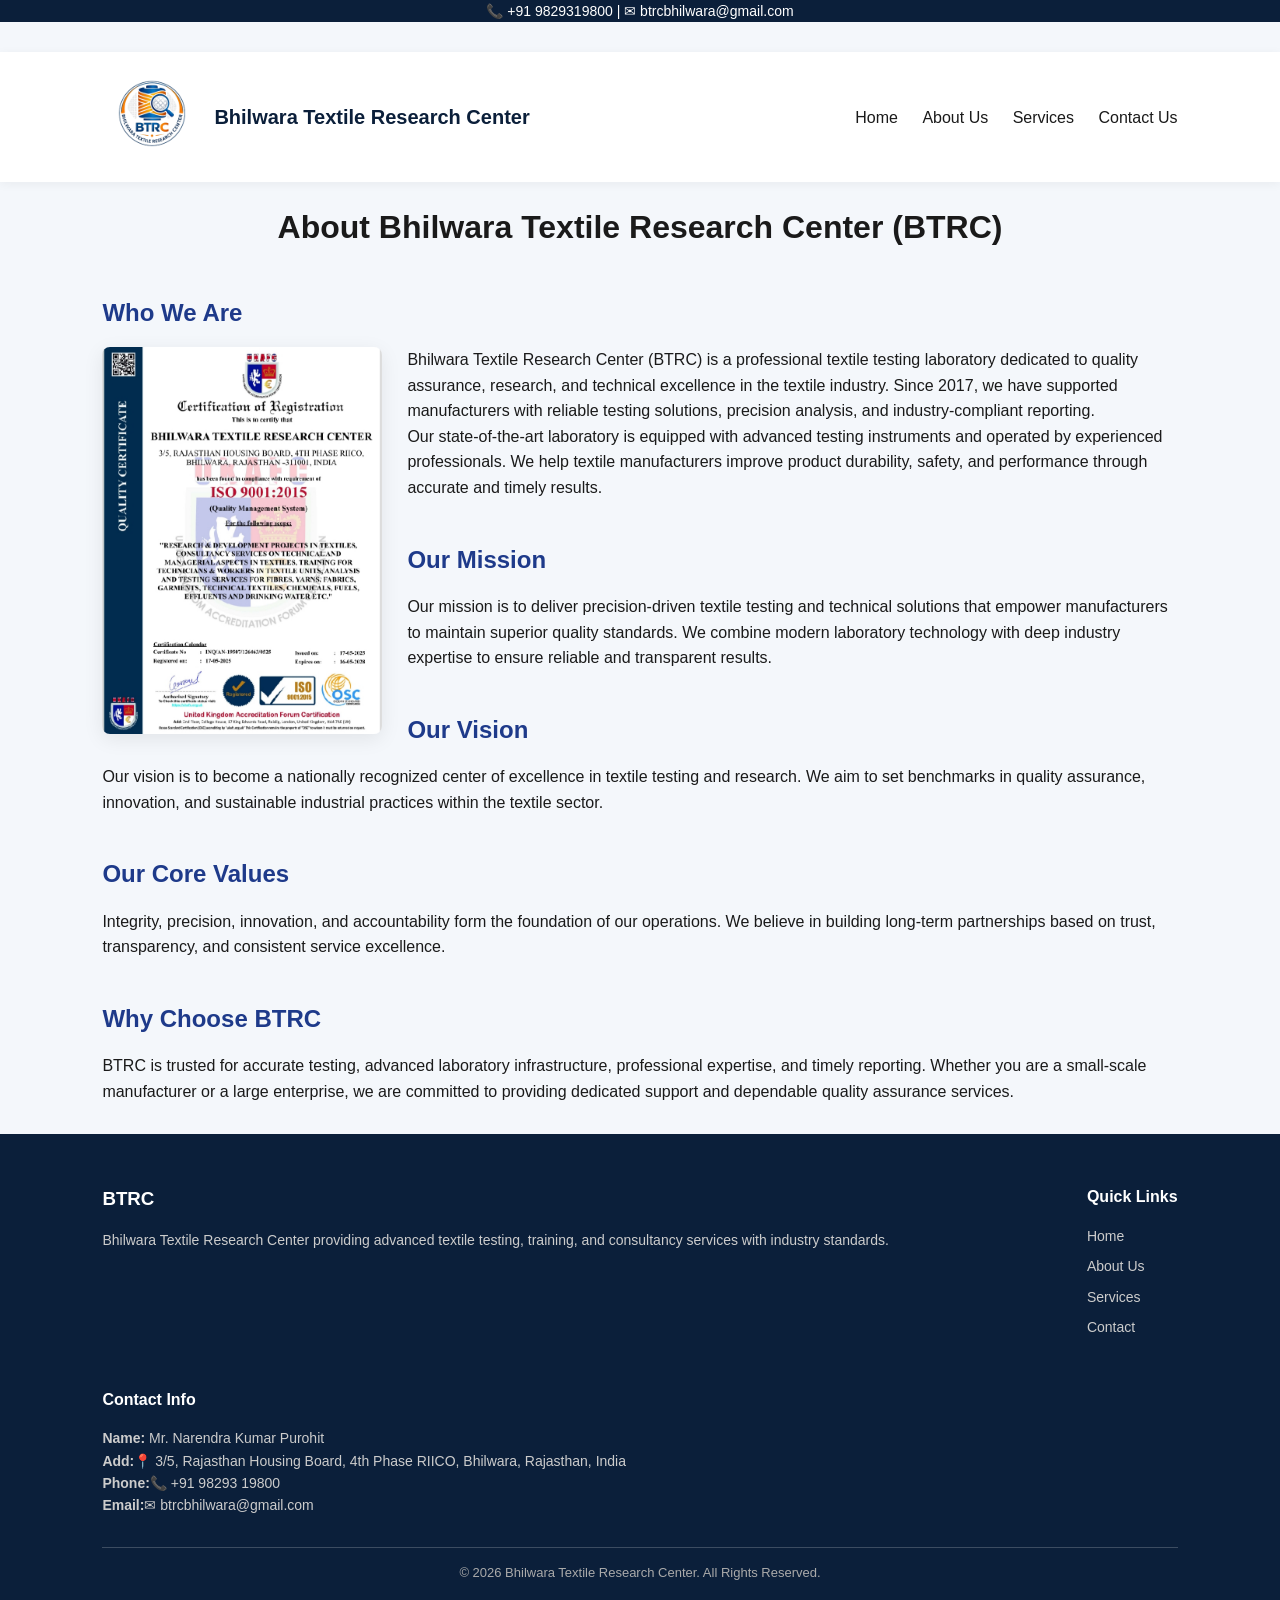
==== about.html @ 05391548 "Add files via upload" ====
<!DOCTYPE html>
<html lang="en">
<head>
    <meta charset="UTF-8">

    <title>About Bhilwara Textile Research Center (BTRC) | Textile Testing Lab in Rajasthan</title>

    <!-- SEO Meta Tags -->
    <meta name="description" content="Learn about Bhilwara Textile Research Center (BTRC), a professional textile testing laboratory in Bhilwara, Rajasthan providing research, quality assurance, consultancy, and training services.">
    <meta name="keywords" content="About BTRC Bhilwara, Textile Research Center Rajasthan, Textile Testing Laboratory, Textile Consultancy Bhilwara">
    <meta name="viewport" content="width=device-width, initial-scale=1.0">

    <link rel="stylesheet" href="style.css">

    
</head>

<body>

<!-- Top Contact Bar -->
<div>
    <p>📞 +91 9829319800 | ✉ btrcbhilwara@gmail.com</p>
</div>

<!-- Navigation -->
<div class="navbar">
    <div class="logo">
        <img src="btrc.png" alt="Bhilwara Textile Research Center Logo" width="60">
        <span><strong>Bhilwara Textile Research Center</strong></span>
    </div>
    <div class="menu">
        <a href="index.html">Home</a>
        <a href="about.html">About Us</a>
        <a href="services.html">Services</a>
        <a href="contact.html">Contact Us</a>
    </div>
</div>
<div class="reveal">
<!-- Main Heading -->
<h1>About Bhilwara Textile Research Center (BTRC)</h1>
</div>

<!-- About Section -->
<div class="about-container">
    <div class="reveal-left">
    <h2>Who We Are</h2>
    </div>
    <div class="about-text">
    <a href="iso.pdf" target="_blank">
        <img src="iso.jpeg" alt="ISO CERTIFICATION" class="about-img">
    </a>
    <p>
        Bhilwara Textile Research Center (BTRC) is a professional textile testing laboratory dedicated to quality assurance, research, and technical excellence in the textile industry. Since 2017, we have supported manufacturers with reliable testing solutions, precision analysis, and industry-compliant reporting.
    </p>

    <p>
        Our state-of-the-art laboratory is equipped with advanced testing instruments and operated by experienced professionals. We help textile manufacturers improve product durability, safety, and performance through accurate and timely results.
    </p>
    </div>
</div>
<!-- Mission -->
<div>
    <div class="reveal-right">
    <h2>Our Mission</h2>
    </div>
    <p>
        Our mission is to deliver precision-driven textile testing and technical solutions that empower manufacturers to maintain superior quality standards. We combine modern laboratory technology with deep industry expertise to ensure reliable and transparent results.
    </p>
</div>

<!-- Vision -->
<div>
    <div class="reveal-left">
    <h2>Our Vision</h2>
    </div>
    <p>
        Our vision is to become a nationally recognized center of excellence in textile testing and research. We aim to set benchmarks in quality assurance, innovation, and sustainable industrial practices within the textile sector.
    </p>
</div>

<!-- Values -->
<div>
    <div class="reveal-right">
    <h2>Our Core Values</h2>
    </div>
    <p>
        Integrity, precision, innovation, and accountability form the foundation of our operations. We believe in building long-term partnerships based on trust, transparency, and consistent service excellence.
    </p>
</div>

<!-- Why Choose Us -->
<div>
    <div class="reveal-left">
    <h2>Why Choose BTRC</h2>
    </div>
    <p>
        BTRC is trusted for accurate testing, advanced laboratory infrastructure, professional expertise, and timely reporting. Whether you are a small-scale manufacturer or a large enterprise, we are committed to providing dedicated support and dependable quality assurance services.
    </p>
</div>

<footer class="footer">
    <div class="footer-container">

        <div class="footer-about">
            <h3>BTRC</h3>
            <p>
                Bhilwara Textile Research Center providing advanced textile testing,
                training, and consultancy services with industry standards.
            </p>
        </div>

        <div class="footer-links">
            <h4>Quick Links</h4>
            <a href="index.html">Home</a>
            <a href="about.html">About Us</a>
            <a href="services.html">Services</a>
            <a href="contact.html">Contact</a>
        </div>

        <div class="footer-contact">
            <h4>Contact Info</h4>
            <p><strong>Name:</strong> Mr. Narendra Kumar Purohit</p>
            <p><strong>Add:</strong>📍 3/5, Rajasthan Housing Board, 4th Phase RIICO, Bhilwara, Rajasthan, India</p>
            <p><strong>Phone:</strong>📞 +91 98293 19800</p>
            <p><strong>Email:</strong>✉ btrcbhilwara@gmail.com</p>
        </div>

    </div>

    <div class="footer-bottom">
        © 2026 Bhilwara Textile Research Center. All Rights Reserved.
    </div>
</footer>
<script src="script.js"></script>
</body>
</html>
---- style.css ----
/* Reset */
* {
    margin: 0;
    padding: 0;
    box-sizing: border-box;
}

/* Body */
body {
    font-family: 'Segoe UI', sans-serif;
    background-color: #F4F7FB;
    color: #1A1A1A;
    line-height: 1.6;
}

/* Top Bar */
body > div:first-child {
    background: #0B1F3A;
    color: white;
    text-align: center;
    padding: 8px;
    font-size: 14px;
}

.navbar {
    background: white;
    display: flex;
    justify-content: space-between;
    align-items: center;
    padding: 15px 8%;
    box-shadow: 0 2px 10px rgba(0,0,0,0.05);
    position: sticky;
    top: 0;
    z-index: 1000;
    margin: 0;
}
.logo img{
    width: 100px;
}
.logo span{
    font-size: 20px;
    font-weight: 700;
    color: #0B1F3A;
}

.menu a {
    margin-left: 20px;
    text-decoration: none;
    color: #1A1A1A;
    font-weight: 500;
    transition: 0.3s;
}

.menu a:hover {
    color: #1E3A8A;
}

/* Headings */
section h1 {
    text-align: center;
    padding: 40px 0 10px;
    font-size: 32px;
    color: #0B1F3A;
}

h2 {
    margin-top: 40px;
    margin-bottom: 15px;
    color: #1E3A8A;
}

/* Sections */
section,
body>div:not(.navbar){
    padding: 0 8%;
    margin-bottom: 30px;
}
/* Image */
.service-image img {
    width: 100%;
    max-height: 300px;
    object-fit: cover;
    border-radius: 8px;
    margin-bottom: 20px;
}

/* Form */
form {
    background: white;
    padding: 25px;
    border-radius: 10px;
    box-shadow: 0 5px 20px rgba(0,0,0,0.05);
}

input, textarea {
    width: 100%;
    padding: 10px;
    margin-top: 5px;
    margin-bottom: 15px;
    border-radius: 5px;
    border: 1px solid #ccc;
}

button {
    background: #1E3A8A;
    color: white;
    padding: 10px 20px;
    border: none;
    border-radius: 5px;
    cursor: pointer;
    transition: 0.3s;
}

button:hover {
    background: #0B1F3A;
}

/* FOOTER */
.footer {
    background: #0B1F3A;
    color: white;
    padding: 50px 8% 20px;
}

.footer-container {
    display: flex;
    justify-content: space-between;
    gap: 40px;
    flex-wrap: wrap;
}

.footer h3,
.footer h4 {
    margin-bottom: 15px;
}

.footer p,
.footer a {
    color: #ccc;
    font-size: 14px;
    line-height: 1.6;
    text-decoration: none;
}

.footer a:hover {
    color: white;
}

.footer-links a {
    display: block;
    margin-bottom: 8px;
}

.footer-bottom{
    text-align: center;
    margin-top: 30px;
    padding-top: 15px;
    border-top: 1px solid rgba(255,255,255,0.2);
    font-size: 13px;
    color: #aaa;
}
/* MOBILE */
@media (max-width: 768px) {
    .footer-container {
        flex-direction: column;
    }
}

/* Responsive */
@media(max-width: 768px){
    .navbar {
        flex-direction: column;
        text-align: center;
    }

    .menu {
        margin-top: 10px;
    }

    div {
        padding: 0 5%;
    }
}
/* Hero Section */
.hero {
    background: linear-gradient(rgba(11,31,58,0.85), rgba(11,31,58,0.85)), 
                url('image.jpg') center/cover no-repeat;
    color: white;
    padding: 100px 8%;
    text-align: center;
}

.hero h1 {
    font-size: 38px;
    margin-bottom: 20px;
    color: white;
}

.hero p {
    max-width: 700px;
    margin: auto;
    margin-bottom: 25px;
    font-size: 18px;
    opacity: 0.9;
}

.btn-primary {
    background: #1E3A8A;
    color: white;
    padding: 12px 25px;
    border-radius: 5px;
    text-decoration: none;
    font-weight: 500;
    transition: 0.3s;
}

.btn-primary:hover {
    background: white;
    color: #0B1F3A;
}

.reveal {
    opacity: 0;
    transform: translateY(40px);
    transition: all 0.8s ease;
    text-align: center;
    margin-top: 20px;
    margin-bottom: 20px;
}

.reveal.active {
    opacity: 1;
    transform: translateY(0);
}
.reveal-left {
    opacity: 0;
    transform: translateX(-60px);
    transition: all 0.8s ease;
}

.reveal-left.active {
    opacity: 1;
    transform: translateX(0);
}
.reveal-right {
    opacity: 0;
    transform: translateX(60px);
    transition: all 0.8s ease;
}

.reveal-right.active {
    opacity: 1;
    transform: translateX(0);
}
.hero-content {
    animation: fadeIn 1.2s ease-in-out;
}

@keyframes fadeIn {
    from { opacity: 0; }
    to { opacity: 1; }
}
.logo{
    display: flex;
    align-items: center;
    gap: 12px;
}
/* SERVICES SECTION */
.services {
    padding: 60px 8%;
    background: #F4F7FB;
    text-align: center;
}

.services h2 {
    margin-bottom: 40px;
    color: #0B1F3A;
}

/* Container */
.service-container {
    display: flex;
    gap: 30px;
    justify-content: center;
    flex-wrap: wrap;
}

/* Card */
.service-card {
    background: white;
    padding: 30px;
    border-radius: 12px;
    width: 300px;
    box-shadow: 0 5px 20px rgba(0,0,0,0.05);
    transition: 0.3s ease;
}

.service-card h3 {
    margin-bottom: 15px;
    color: #1E3A8A;
}

.service-card p {
    font-size: 15px;
    color: #555;
}

/* Hover Effect */
.service-card:hover {
    transform: translateY(-8px);
    box-shadow: 0 8px 30px rgba(0,0,0,0.08);
}

.service-icon {
    font-size: 28px;
    background: #EAF0FF;
    width: 70px;
    height: 70px;
    line-height: 70px;
    border-radius: 50%;
    margin: 0 auto 20px auto;
    color: #1E3A8A;
}
/* ABOUT SECTION */
.about {
    padding: 60px 8%;
    background: white;
}

.about h2 {
    margin-bottom: 20px;
    color: #0B1F3A;
}

.about-img {
    width: 280px;
    float: left;
    margin-right: 25px;
    margin-bottom: 15px;
    border-radius: 8px;
    box-shadow: 0 5px 20px rgba(0,0,0,0.08);
    transition: all 0.3s ease;
    cursor: pointer;
}

/* Hover Effect */
.about-img:hover {
    transform: scale(1.05);
    box-shadow: 0 10px 30px rgba(0,0,0,0.15);
}

/* Paragraph Styling */
.about-content p {
    line-height: 1.7;
    color: #555;
    margin-bottom: 15px;
}

/* Clear float after content */
.about-content::after {
    content: "";
    display: block;
    clear: both;
}
@media (max-width: 768px) {
    .about-img {
        float: none;
        display: block;
        margin: 0 auto 20px auto;
        width: 80%;
    }
}
html{
    scroll-behavior: smooth;
}
.popup {
    display: none;
    position: fixed;
    top: 0;
    left: 0;
    width: 100%;
    height: 100%;
    background: rgba(0,0,0,0.6);
    justify-content: center;
    align-items: center;
    z-index: 2000;
}

.popup-content {
    background: #fff;
    padding: 30px;
    border-radius: 10px;
    text-align: center;
    width: 300px;
    animation: fadeIn 0.3s ease-in-out;
}

.popup-content button {
    margin-top: 15px;
    padding: 8px 15px;
    border: none;
    background: #28a745;
    color: white;
    border-radius: 5px;
    cursor: pointer;
}

@keyframes fadeIn {
    from {opacity: 0; transform: scale(0.9);}
    to {opacity: 1; transform: scale(1);}
}
.whatsapp-float {
    position: fixed;
    right: 20px;
    bottom: 20px;
}
.grecaptcha-badge {
    bottom: 110px !important;
}
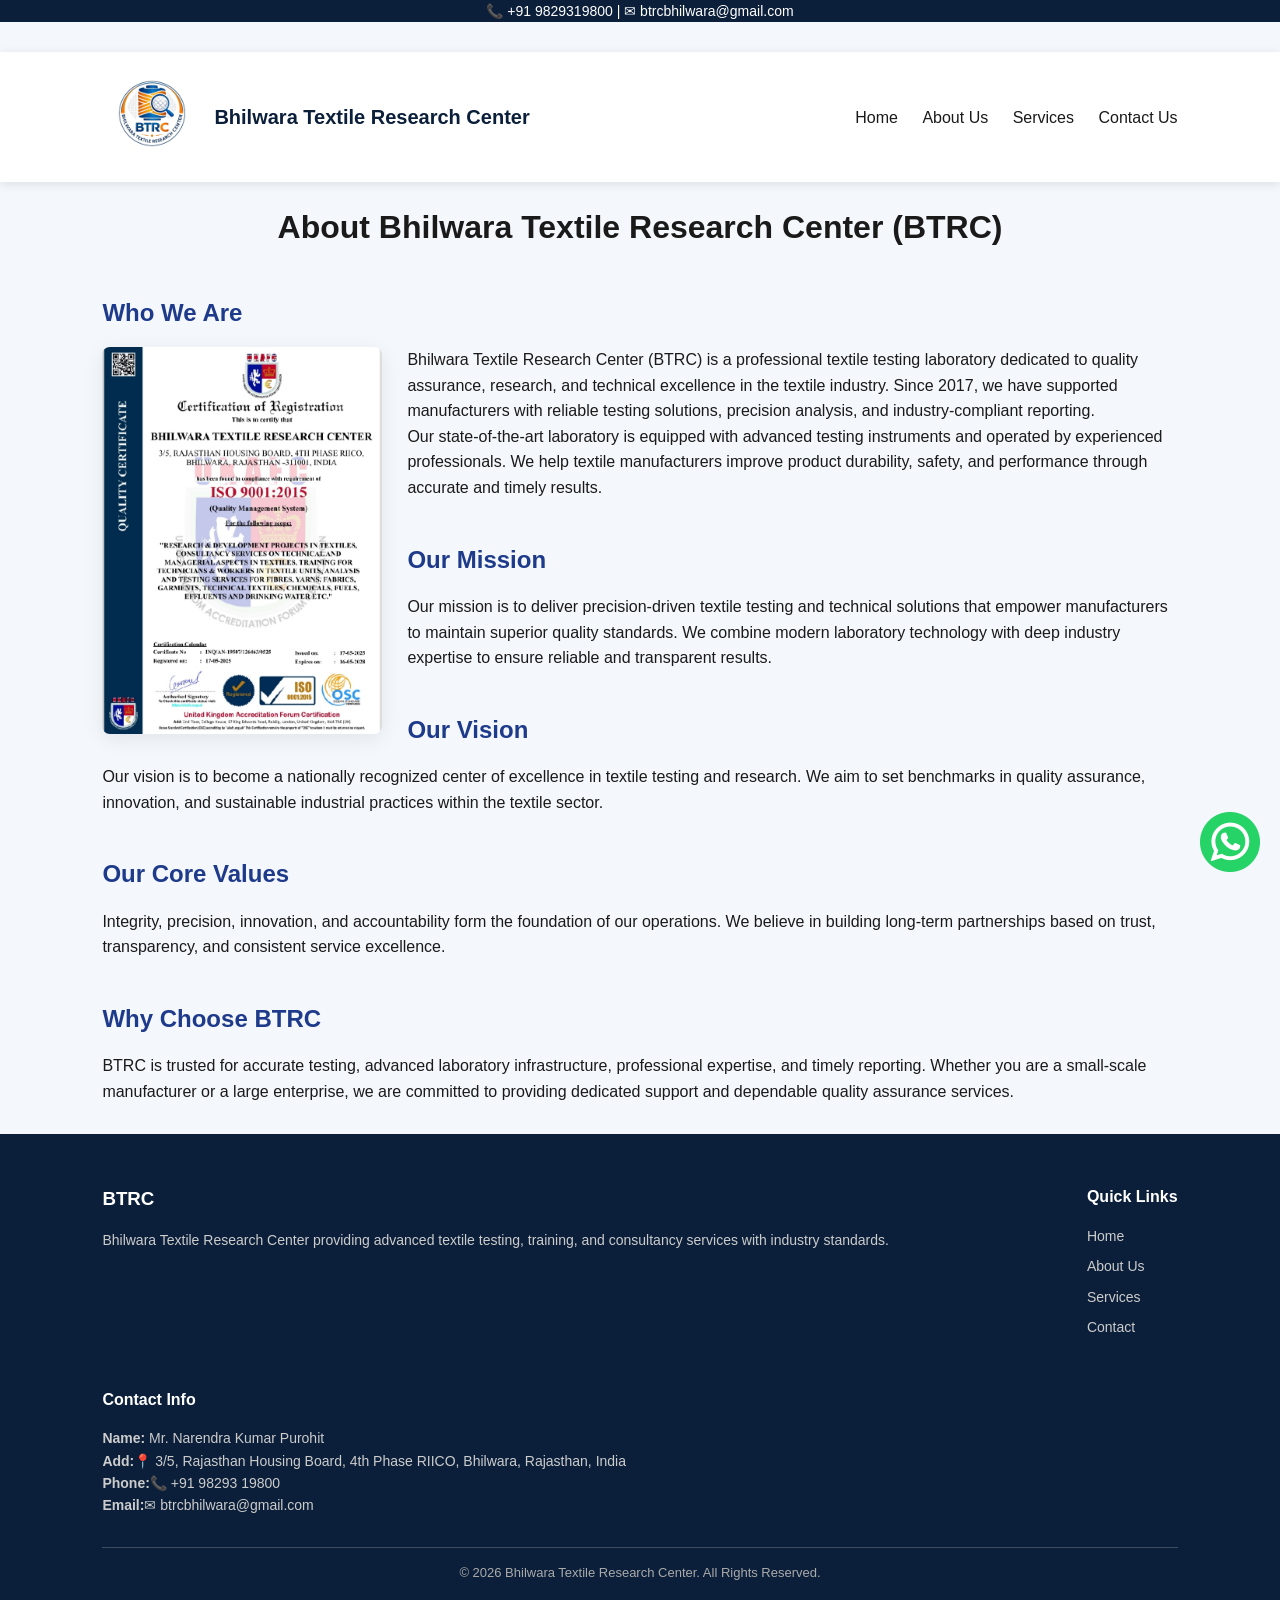
==== commit 541f6e00: "Update about.html" ====
--- a/about.html
+++ b/about.html
@@ -1,9 +1,8 @@
-
 <!DOCTYPE html>
 <html lang="en">
 <head>
     <meta charset="UTF-8">
-
+    <link rel="icon" type="image/png" href="btrc.png">
     <title>About Bhilwara Textile Research Center (BTRC) | Textile Testing Lab in Rajasthan</title>
 
     <!-- SEO Meta Tags -->
@@ -11,9 +10,7 @@
     <meta name="keywords" content="About BTRC Bhilwara, Textile Research Center Rajasthan, Textile Testing Laboratory, Textile Consultancy Bhilwara">
     <meta name="viewport" content="width=device-width, initial-scale=1.0">
 
-    <link rel="stylesheet" href="style.css">
-
-    
+    <link rel="stylesheet" href="style.css">  
 </head>
 
 <body>
@@ -22,6 +19,11 @@
 <div>
     <p>📞 +91 9829319800 | ✉ btrcbhilwara@gmail.com</p>
 </div>
+<!-- WhatsApp Floating Button -->
+<a href="https://wa.me/919829319800" target="_blank" class="whatsapp-float">
+    <img src="whatsapp (1).png" width="60">
+</a>
+
 
 <!-- Navigation -->
 <div class="navbar">
@@ -134,4 +136,4 @@
 </footer>
 <script src="script.js"></script>
 </body>
-</html>+</html>
--- a/style.css
+++ b/style.css
@@ -184,7 +184,7 @@
 /* Hero Section */
 .hero {
     background: linear-gradient(rgba(11,31,58,0.85), rgba(11,31,58,0.85)), 
-                url('image.jpg') center/cover no-repeat;
+    url('tex.jpg') center/cover no-repeat;
     color: white;
     padding: 100px 8%;
     text-align: center;
@@ -416,4 +416,34 @@
 }
 .grecaptcha-badge {
     bottom: 110px !important;
-}+}
+
+.navbar {
+    position: sticky;
+    top: 0;
+    background: white;
+    box-shadow: 0 2px 10px rgba(0,0,0,0.1);
+    z-index: 1000;
+    display: flex;
+    justify-content: space-between;
+    align-items: center;
+    padding: 15px 8%;
+    margin: 0;
+}
+.service-card {
+    border-radius: 18px;
+    box-shadow: 0 5px 20px rgba(0,0,0,0.08);
+    transition: 0.3s;
+}
+
+.service-card:hover {
+    transform: translateY(-8px);
+}
+
+* {
+    box-sizing: border-box;
+}
+
+html {
+    scroll-behavior: smooth;
+}
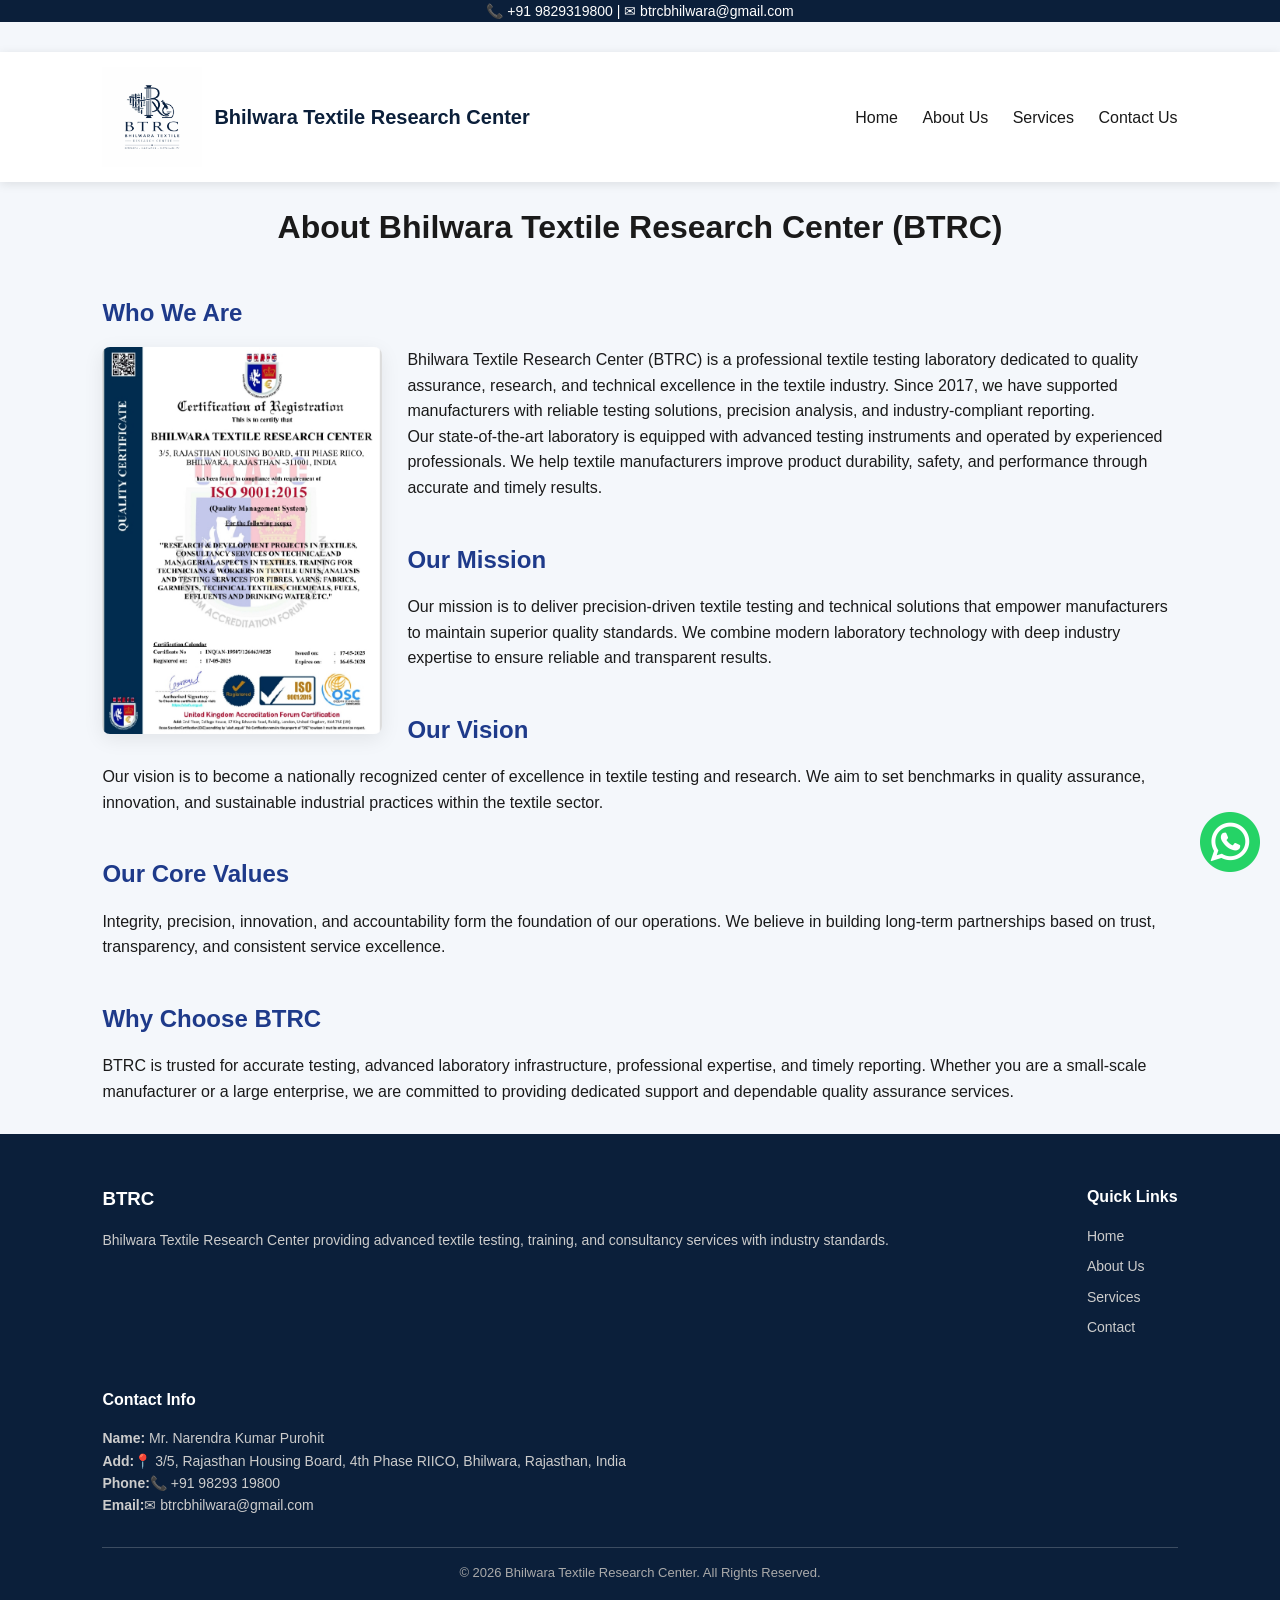
==== commit d714a53c: "Update about.html" ====
--- a/about.html
+++ b/about.html
@@ -2,7 +2,7 @@
 <html lang="en">
 <head>
     <meta charset="UTF-8">
-    <link rel="icon" type="image/png" href="btrc.png">
+    <link rel="icon" type="image/png" href="favicon.png">
     <title>About Bhilwara Textile Research Center (BTRC) | Textile Testing Lab in Rajasthan</title>
 
     <!-- SEO Meta Tags -->
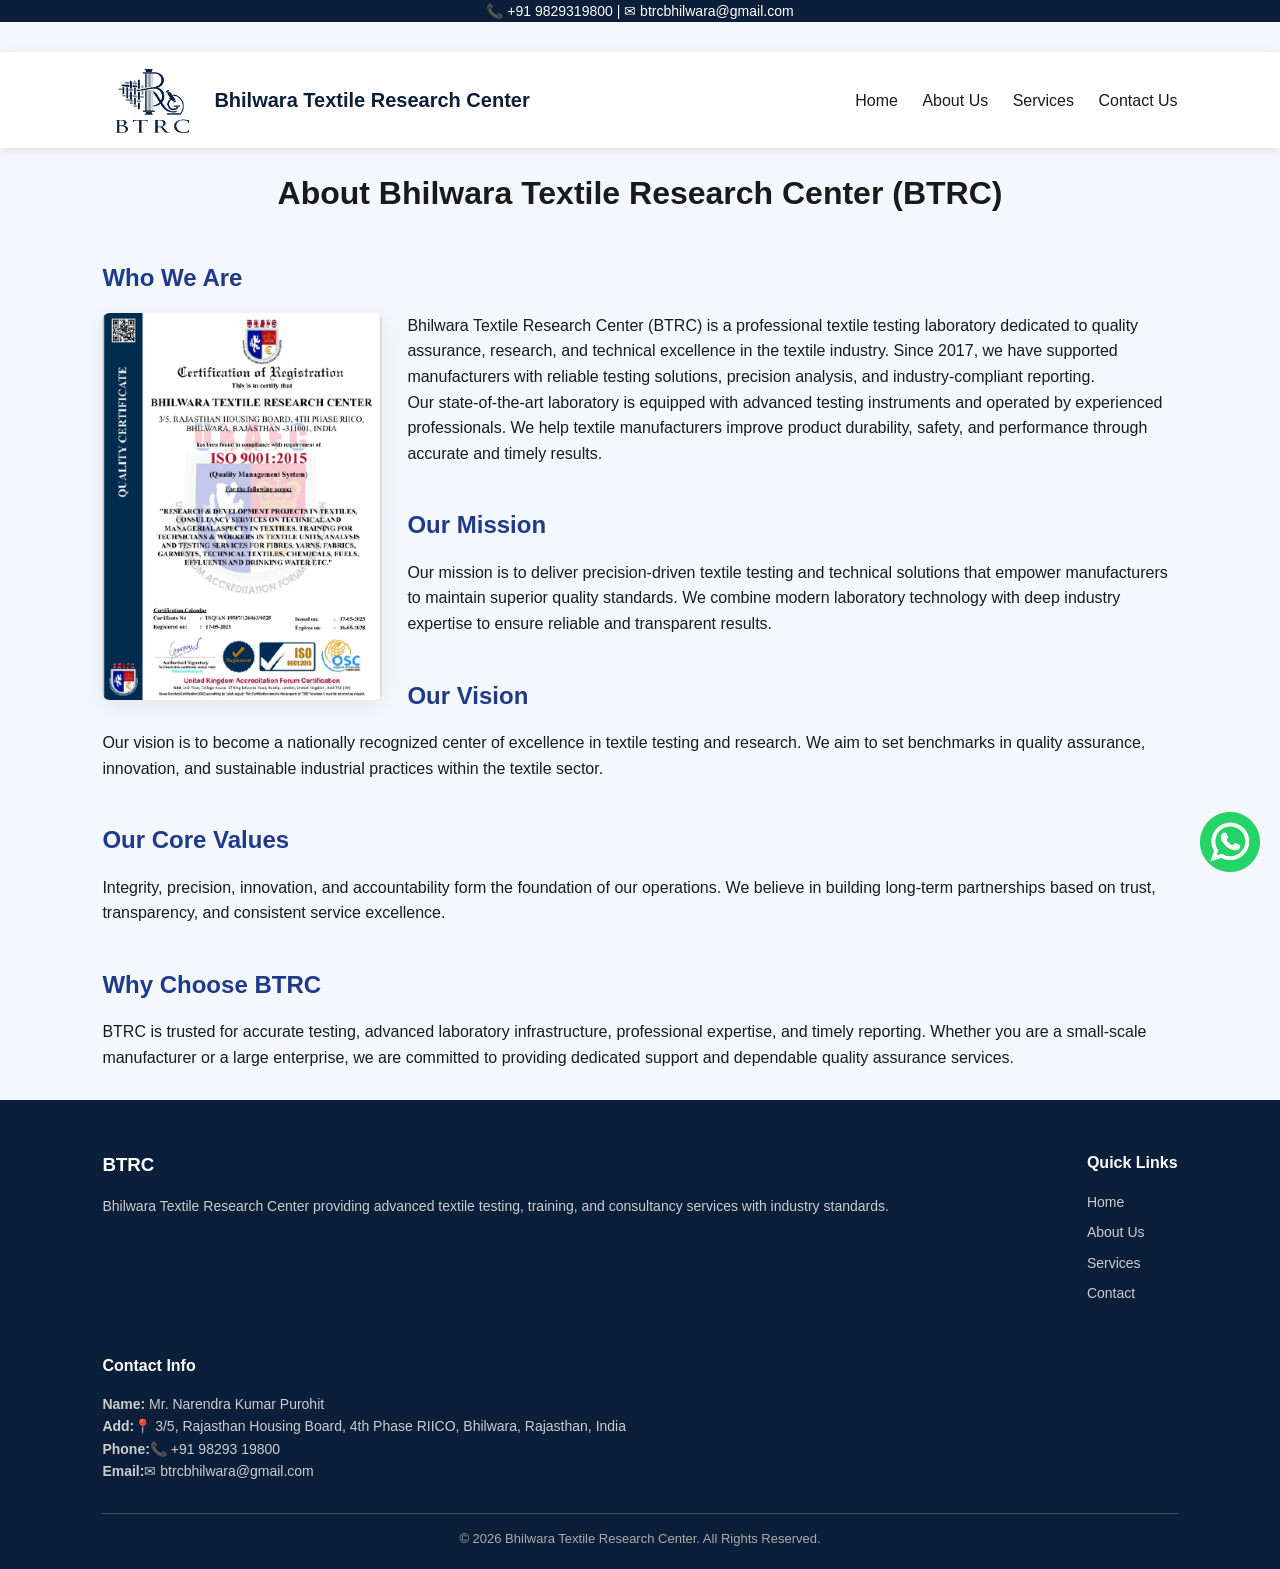
==== commit 0d3816db: "Update about.html" ====
--- a/about.html
+++ b/about.html
@@ -28,7 +28,7 @@
 <!-- Navigation -->
 <div class="navbar">
     <div class="logo">
-        <img src="btrc.png" alt="Bhilwara Textile Research Center Logo" width="60">
+        <img src="btrc - Copy.png" alt="Bhilwara Textile Research Center Logo" width="60">
         <span><strong>Bhilwara Textile Research Center</strong></span>
     </div>
     <div class="menu">
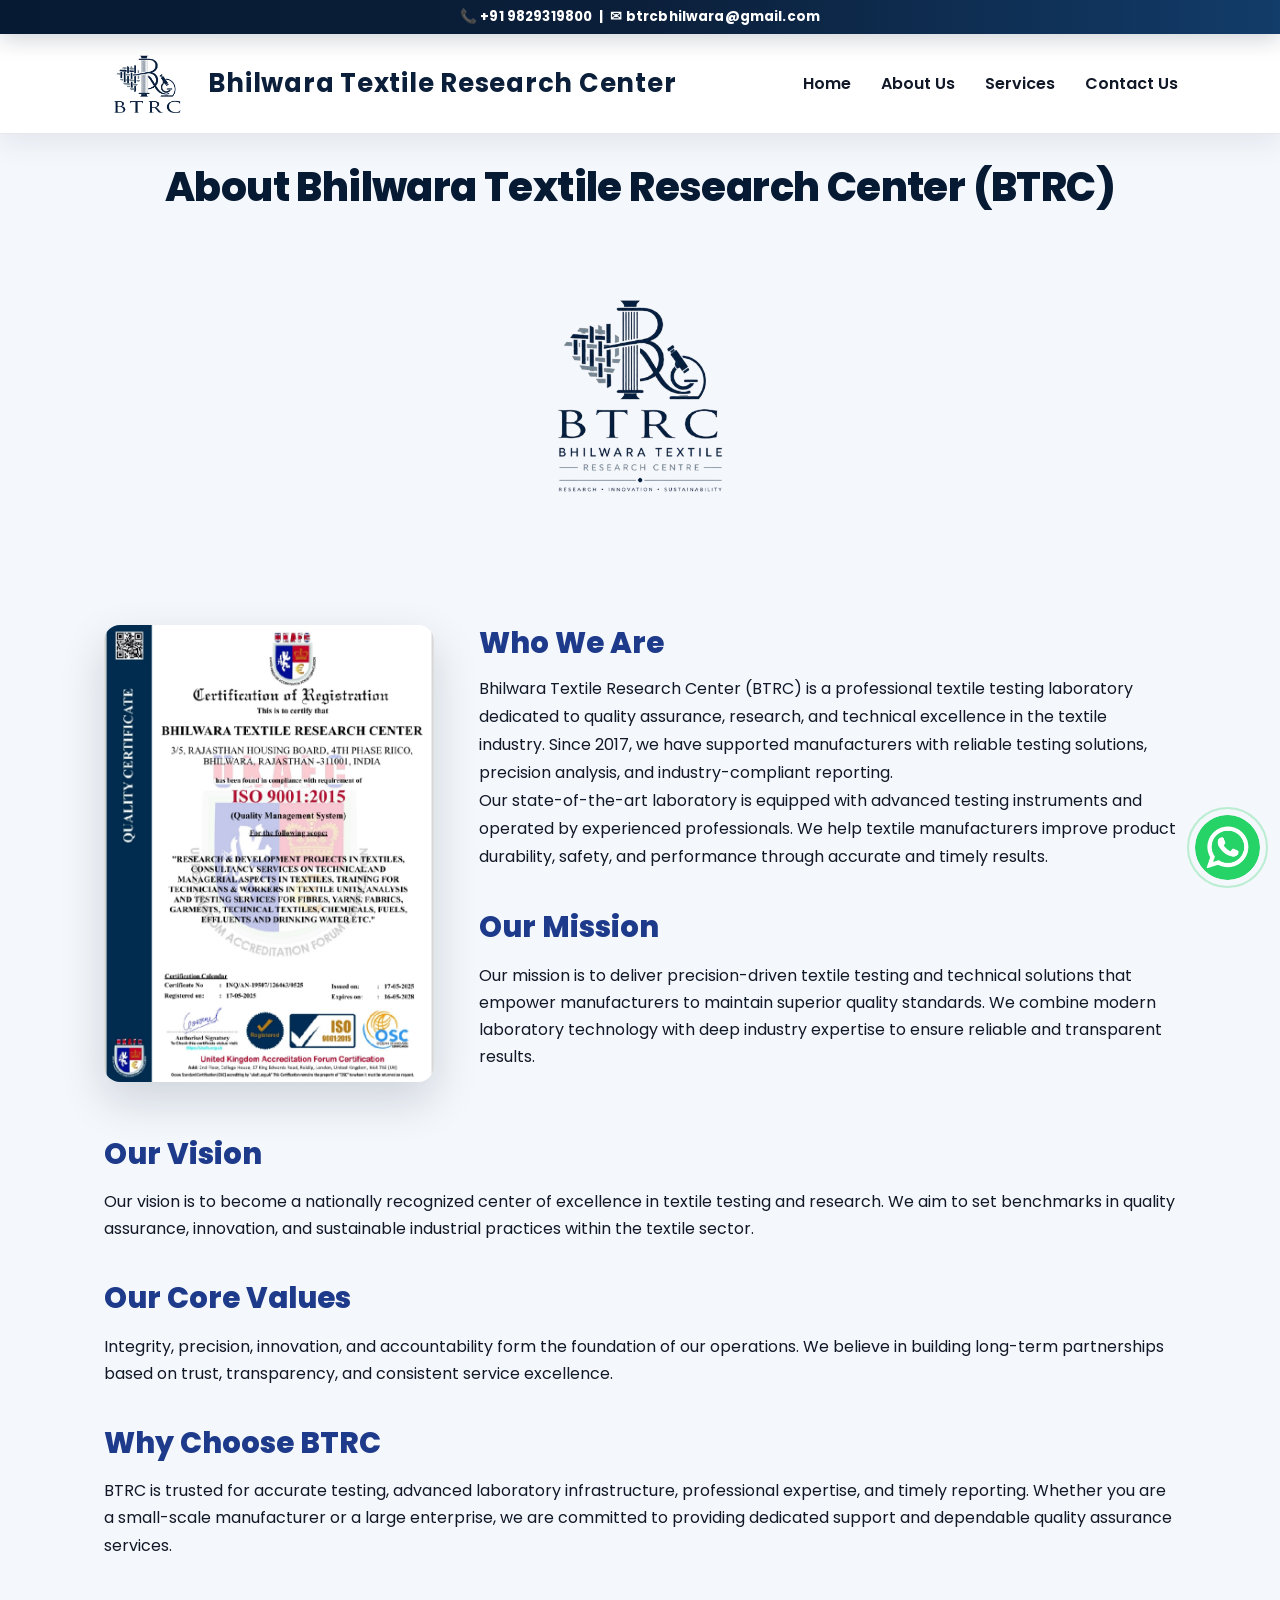
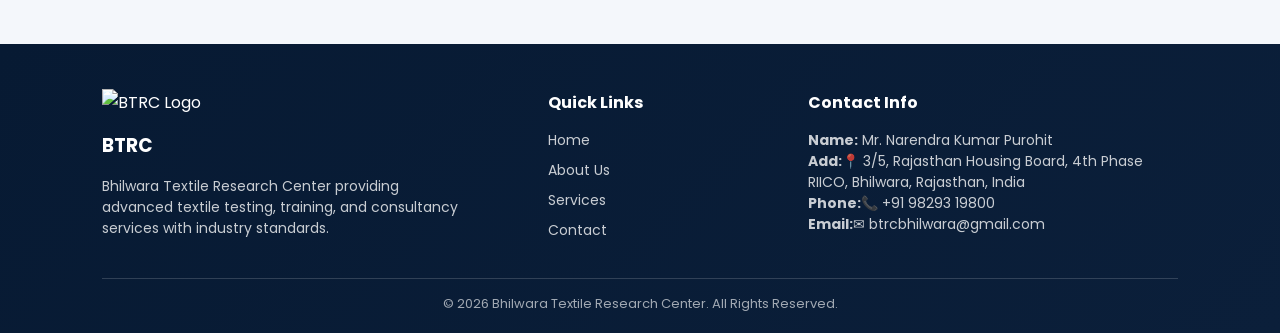
==== commit 2b38cdc1: "Add files via upload" ====
--- a/about.html
+++ b/about.html
@@ -2,7 +2,7 @@
 <html lang="en">
 <head>
     <meta charset="UTF-8">
-    <link rel="icon" type="image/png" href="favicon.png">
+    <link rel="icon" type="png" href="favicon.png">
     <title>About Bhilwara Textile Research Center (BTRC) | Textile Testing Lab in Rajasthan</title>
 
     <!-- SEO Meta Tags -->
@@ -15,9 +15,12 @@
 
 <body>
 
-<!-- Top Contact Bar -->
-<div>
-    <p>📞 +91 9829319800 | ✉ btrcbhilwara@gmail.com</p>
+<div class="top-contact-bar">
+    <p>📞 +91 9829319800 <span>|</span> ✉ btrcbhilwara@gmail.com</p>
+</div>
+<div id="loader">
+    <img src="full-logo.png" alt="BTRC Logo">
+    <div class="loading-text">Loading...</div>
 </div>
 <!-- WhatsApp Floating Button -->
 <a href="https://wa.me/919829319800" target="_blank" class="whatsapp-float">
@@ -38,73 +41,66 @@
         <a href="contact.html">Contact Us</a>
     </div>
 </div>
-<div class="reveal">
+<div class="reveal-left about-heading">
 <!-- Main Heading -->
 <h1>About Bhilwara Textile Research Center (BTRC)</h1>
 </div>
+<div class="about-logo reveal">
+            <img src="logo.png" alt="BTRC Logo" class="about-logo-img">
+        </a>
+</div>
+<section class="about-main-section">
 
-<!-- About Section -->
-<div class="about-container">
-    <div class="reveal-left">
-    <h2>Who We Are</h2>
+    <div class="about-left reveal-left">
+        <a href="iso.jpeg" target="_blank">
+            <img src="iso.jpeg" alt="ISO Certification" class="about-img">
+        </a>
     </div>
-    <div class="about-text">
-    <a href="iso.pdf" target="_blank">
-        <img src="iso.jpeg" alt="ISO CERTIFICATION" class="about-img">
-    </a>
-    <p>
-        Bhilwara Textile Research Center (BTRC) is a professional textile testing laboratory dedicated to quality assurance, research, and technical excellence in the textile industry. Since 2017, we have supported manufacturers with reliable testing solutions, precision analysis, and industry-compliant reporting.
-    </p>
 
-    <p>
-        Our state-of-the-art laboratory is equipped with advanced testing instruments and operated by experienced professionals. We help textile manufacturers improve product durability, safety, and performance through accurate and timely results.
-    </p>
+    <div class="about-right reveal-right">
+
+        <h2>Who We Are</h2>
+        <p>
+            Bhilwara Textile Research Center (BTRC) is a professional textile testing laboratory dedicated to quality assurance, research, and technical excellence in the textile industry. Since 2017, we have supported manufacturers with reliable testing solutions, precision analysis, and industry-compliant reporting.
+        <br>
+            Our state-of-the-art laboratory is equipped with advanced testing instruments and operated by experienced professionals. We help textile manufacturers improve product durability, safety, and performance through accurate and timely results.
+        </p>
     </div>
-</div>
-<!-- Mission -->
-<div>
-    <div class="reveal-right">
-    <h2>Our Mission</h2>
+    <div class="about-bottom reveal-left">
+        <h2>Our Mission</h2>
+        <p>
+            Our mission is to deliver precision-driven textile testing and technical solutions that empower manufacturers to maintain superior quality standards. We combine modern laboratory technology with deep industry expertise to ensure reliable and transparent results.
+        <br>
+        <br>
+        </p>
     </div>
-    <p>
-        Our mission is to deliver precision-driven textile testing and technical solutions that empower manufacturers to maintain superior quality standards. We combine modern laboratory technology with deep industry expertise to ensure reliable and transparent results.
-    </p>
-</div>
+    <div class="about-bottom reveal-right">
+        <h2>Our Vision</h2>
+        <p>
+            Our vision is to become a nationally recognized center of excellence in textile testing and research. We aim to set benchmarks in quality assurance, innovation, and sustainable industrial practices within the textile sector.
+        </p>
+    </div>
+    <div class="about-bottom reveal-left">
+        <h2>Our Core Values</h2>
+        <p>
+            Integrity, precision, innovation, and accountability form the foundation of our operations. We believe in building long-term partnerships based on trust, transparency, and consistent service excellence.
+        </p>
+    </div>
+    <div class="about-bottom reveal-right">
+        <h2>Why Choose BTRC</h2>
+        <p>
+            BTRC is trusted for accurate testing, advanced laboratory infrastructure, professional expertise, and timely reporting. Whether you are a small-scale manufacturer or a large enterprise, we are committed to providing dedicated support and dependable quality assurance services.
+        </p>
+    </div>
+</section>
 
-<!-- Vision -->
-<div>
-    <div class="reveal-left">
-    <h2>Our Vision</h2>
-    </div>
-    <p>
-        Our vision is to become a nationally recognized center of excellence in textile testing and research. We aim to set benchmarks in quality assurance, innovation, and sustainable industrial practices within the textile sector.
-    </p>
-</div>
 
-<!-- Values -->
-<div>
-    <div class="reveal-right">
-    <h2>Our Core Values</h2>
-    </div>
-    <p>
-        Integrity, precision, innovation, and accountability form the foundation of our operations. We believe in building long-term partnerships based on trust, transparency, and consistent service excellence.
-    </p>
-</div>
-
-<!-- Why Choose Us -->
-<div>
-    <div class="reveal-left">
-    <h2>Why Choose BTRC</h2>
-    </div>
-    <p>
-        BTRC is trusted for accurate testing, advanced laboratory infrastructure, professional expertise, and timely reporting. Whether you are a small-scale manufacturer or a large enterprise, we are committed to providing dedicated support and dependable quality assurance services.
-    </p>
-</div>
 
 <footer class="footer">
     <div class="footer-container">
 
         <div class="footer-about">
+            <img src="full-logo.png" alt="BTRC Logo" class="footer-logo">
             <h3>BTRC</h3>
             <p>
                 Bhilwara Textile Research Center providing advanced textile testing,
@@ -136,4 +132,4 @@
 </footer>
 <script src="script.js"></script>
 </body>
-</html>
+</html>
--- a/style.css
+++ b/style.css
@@ -1,449 +1,1235 @@
-/* Reset */
-* {
-    margin: 0;
-    padding: 0;
-    box-sizing: border-box;
-}
-
-/* Body */
-body {
-    font-family: 'Segoe UI', sans-serif;
-    background-color: #F4F7FB;
-    color: #1A1A1A;
-    line-height: 1.6;
-}
-
-/* Top Bar */
-body > div:first-child {
-    background: #0B1F3A;
-    color: white;
-    text-align: center;
-    padding: 8px;
-    font-size: 14px;
-}
-
-.navbar {
-    background: white;
-    display: flex;
-    justify-content: space-between;
-    align-items: center;
-    padding: 15px 8%;
-    box-shadow: 0 2px 10px rgba(0,0,0,0.05);
-    position: sticky;
-    top: 0;
-    z-index: 1000;
-    margin: 0;
-}
-.logo img{
-    width: 100px;
-}
-.logo span{
-    font-size: 20px;
-    font-weight: 700;
-    color: #0B1F3A;
-}
-
-.menu a {
-    margin-left: 20px;
-    text-decoration: none;
-    color: #1A1A1A;
-    font-weight: 500;
-    transition: 0.3s;
-}
-
-.menu a:hover {
-    color: #1E3A8A;
-}
-
-/* Headings */
-section h1 {
-    text-align: center;
-    padding: 40px 0 10px;
-    font-size: 32px;
-    color: #0B1F3A;
-}
-
-h2 {
-    margin-top: 40px;
-    margin-bottom: 15px;
-    color: #1E3A8A;
-}
-
-/* Sections */
-section,
-body>div:not(.navbar){
-    padding: 0 8%;
-    margin-bottom: 30px;
-}
-/* Image */
-.service-image img {
-    width: 100%;
-    max-height: 300px;
-    object-fit: cover;
-    border-radius: 8px;
-    margin-bottom: 20px;
-}
-
-/* Form */
-form {
-    background: white;
-    padding: 25px;
-    border-radius: 10px;
-    box-shadow: 0 5px 20px rgba(0,0,0,0.05);
-}
-
-input, textarea {
-    width: 100%;
-    padding: 10px;
-    margin-top: 5px;
-    margin-bottom: 15px;
-    border-radius: 5px;
-    border: 1px solid #ccc;
-}
-
-button {
-    background: #1E3A8A;
-    color: white;
-    padding: 10px 20px;
-    border: none;
-    border-radius: 5px;
-    cursor: pointer;
-    transition: 0.3s;
-}
-
-button:hover {
-    background: #0B1F3A;
-}
-
-/* FOOTER */
-.footer {
-    background: #0B1F3A;
-    color: white;
-    padding: 50px 8% 20px;
-}
-
-.footer-container {
-    display: flex;
-    justify-content: space-between;
-    gap: 40px;
-    flex-wrap: wrap;
-}
-
-.footer h3,
-.footer h4 {
-    margin-bottom: 15px;
-}
-
-.footer p,
-.footer a {
-    color: #ccc;
-    font-size: 14px;
-    line-height: 1.6;
-    text-decoration: none;
-}
-
-.footer a:hover {
-    color: white;
-}
-
-.footer-links a {
-    display: block;
-    margin-bottom: 8px;
-}
-
-.footer-bottom{
-    text-align: center;
-    margin-top: 30px;
-    padding-top: 15px;
-    border-top: 1px solid rgba(255,255,255,0.2);
-    font-size: 13px;
-    color: #aaa;
-}
-/* MOBILE */
-@media (max-width: 768px) {
-    .footer-container {
-        flex-direction: column;
-    }
-}
-
-/* Responsive */
-@media(max-width: 768px){
-    .navbar {
-        flex-direction: column;
-        text-align: center;
-    }
-
-    .menu {
-        margin-top: 10px;
-    }
-
-    div {
-        padding: 0 5%;
-    }
-}
-/* Hero Section */
-.hero {
-    background: linear-gradient(rgba(11,31,58,0.85), rgba(11,31,58,0.85)), 
-    url('tex.jpg') center/cover no-repeat;
-    color: white;
-    padding: 100px 8%;
-    text-align: center;
-}
-
-.hero h1 {
-    font-size: 38px;
-    margin-bottom: 20px;
-    color: white;
-}
-
-.hero p {
-    max-width: 700px;
-    margin: auto;
-    margin-bottom: 25px;
-    font-size: 18px;
-    opacity: 0.9;
-}
-
-.btn-primary {
-    background: #1E3A8A;
-    color: white;
-    padding: 12px 25px;
-    border-radius: 5px;
-    text-decoration: none;
-    font-weight: 500;
-    transition: 0.3s;
-}
-
-.btn-primary:hover {
-    background: white;
-    color: #0B1F3A;
-}
-
-.reveal {
-    opacity: 0;
-    transform: translateY(40px);
-    transition: all 0.8s ease;
-    text-align: center;
-    margin-top: 20px;
-    margin-bottom: 20px;
-}
-
-.reveal.active {
-    opacity: 1;
-    transform: translateY(0);
-}
-.reveal-left {
-    opacity: 0;
-    transform: translateX(-60px);
-    transition: all 0.8s ease;
-}
-
-.reveal-left.active {
-    opacity: 1;
-    transform: translateX(0);
-}
-.reveal-right {
-    opacity: 0;
-    transform: translateX(60px);
-    transition: all 0.8s ease;
-}
-
-.reveal-right.active {
-    opacity: 1;
-    transform: translateX(0);
-}
-.hero-content {
-    animation: fadeIn 1.2s ease-in-out;
-}
-
-@keyframes fadeIn {
-    from { opacity: 0; }
-    to { opacity: 1; }
-}
-.logo{
-    display: flex;
-    align-items: center;
-    gap: 12px;
-}
-/* SERVICES SECTION */
-.services {
-    padding: 60px 8%;
-    background: #F4F7FB;
-    text-align: center;
-}
-
-.services h2 {
-    margin-bottom: 40px;
-    color: #0B1F3A;
-}
-
-/* Container */
-.service-container {
-    display: flex;
-    gap: 30px;
-    justify-content: center;
-    flex-wrap: wrap;
-}
-
-/* Card */
-.service-card {
-    background: white;
-    padding: 30px;
-    border-radius: 12px;
-    width: 300px;
-    box-shadow: 0 5px 20px rgba(0,0,0,0.05);
-    transition: 0.3s ease;
-}
-
-.service-card h3 {
-    margin-bottom: 15px;
-    color: #1E3A8A;
-}
-
-.service-card p {
-    font-size: 15px;
-    color: #555;
-}
-
-/* Hover Effect */
-.service-card:hover {
-    transform: translateY(-8px);
-    box-shadow: 0 8px 30px rgba(0,0,0,0.08);
-}
-
-.service-icon {
-    font-size: 28px;
-    background: #EAF0FF;
-    width: 70px;
-    height: 70px;
-    line-height: 70px;
-    border-radius: 50%;
-    margin: 0 auto 20px auto;
-    color: #1E3A8A;
-}
-/* ABOUT SECTION */
-.about {
-    padding: 60px 8%;
-    background: white;
-}
-
-.about h2 {
-    margin-bottom: 20px;
-    color: #0B1F3A;
-}
-
-.about-img {
-    width: 280px;
-    float: left;
-    margin-right: 25px;
-    margin-bottom: 15px;
-    border-radius: 8px;
-    box-shadow: 0 5px 20px rgba(0,0,0,0.08);
-    transition: all 0.3s ease;
-    cursor: pointer;
-}
-
-/* Hover Effect */
-.about-img:hover {
-    transform: scale(1.05);
-    box-shadow: 0 10px 30px rgba(0,0,0,0.15);
-}
-
-/* Paragraph Styling */
-.about-content p {
-    line-height: 1.7;
-    color: #555;
-    margin-bottom: 15px;
-}
-
-/* Clear float after content */
-.about-content::after {
-    content: "";
-    display: block;
-    clear: both;
-}
-@media (max-width: 768px) {
-    .about-img {
-        float: none;
-        display: block;
-        margin: 0 auto 20px auto;
-        width: 80%;
-    }
-}
-html{
-    scroll-behavior: smooth;
-}
-.popup {
-    display: none;
-    position: fixed;
-    top: 0;
-    left: 0;
-    width: 100%;
-    height: 100%;
-    background: rgba(0,0,0,0.6);
-    justify-content: center;
-    align-items: center;
-    z-index: 2000;
-}
-
-.popup-content {
-    background: #fff;
-    padding: 30px;
-    border-radius: 10px;
-    text-align: center;
-    width: 300px;
-    animation: fadeIn 0.3s ease-in-out;
-}
-
-.popup-content button {
-    margin-top: 15px;
-    padding: 8px 15px;
-    border: none;
-    background: #28a745;
-    color: white;
-    border-radius: 5px;
-    cursor: pointer;
-}
-
-@keyframes fadeIn {
-    from {opacity: 0; transform: scale(0.9);}
-    to {opacity: 1; transform: scale(1);}
-}
-.whatsapp-float {
-    position: fixed;
-    right: 20px;
-    bottom: 20px;
-}
-.grecaptcha-badge {
-    bottom: 110px !important;
-}
-
-.navbar {
-    position: sticky;
-    top: 0;
-    background: white;
-    box-shadow: 0 2px 10px rgba(0,0,0,0.1);
-    z-index: 1000;
-    display: flex;
-    justify-content: space-between;
-    align-items: center;
-    padding: 15px 8%;
-    margin: 0;
-}
-.service-card {
-    border-radius: 18px;
-    box-shadow: 0 5px 20px rgba(0,0,0,0.08);
-    transition: 0.3s;
-}
-
-.service-card:hover {
-    transform: translateY(-8px);
-}
-
-* {
-    box-sizing: border-box;
-}
-
-html {
-    scroll-behavior: smooth;
-}
+@import url('https://fonts.googleapis.com/css2?family=Poppins:wght@400;500;600;700;800&display=swap');
+
+:root {
+    --navy: #071a33;
+    --navy-2: #0b1f3a;
+    --blue: #1e3a8a;
+    --blue-2: #2546a5;
+    --soft-blue: #eaf0ff;
+    --bg: #f4f7fb;
+    --card: #ffffff;
+    --text: #111827;
+    --muted: #4b5563;
+    --line: rgba(11, 31, 58, 0.10);
+    --shadow: 0 14px 35px rgba(11, 31, 58, 0.10);
+    --shadow-strong: 0 18px 45px rgba(11, 31, 58, 0.16);
+    --radius: 18px;
+}
+
+* {
+    margin: 0;
+    padding: 0;
+    box-sizing: border-box;
+}
+
+html {
+    width: 100%;
+    scroll-behavior: smooth;
+    overflow-x: hidden;
+}
+
+body {
+    width: 100%;
+    font-family: 'Poppins', 'Segoe UI', Arial, sans-serif;
+    background: var(--bg);
+    color: var(--text);
+    line-height: 1.7;
+    overflow-x: hidden;
+}
+
+img {
+    max-width: 100%;
+    height: auto;
+}
+
+a {
+    text-decoration: none;
+}
+
+.top-contact-bar,
+body > div:first-child:not(#loader):not(.navbar) {
+    background: linear-gradient(90deg, var(--navy), var(--navy-2), #123c69);
+    color: #ffffff;
+    text-align: center;
+    padding: 8px 16px;
+    box-shadow: 0 6px 22px rgba(7, 26, 51, 0.18);
+    position: relative;
+    z-index: 1200;
+}
+
+.top-contact-bar p,
+body > div:first-child:not(#loader):not(.navbar) p {
+    margin: 0;
+    color: #ffffff;
+    font-size: 13.5px;
+    font-weight: 700;
+    letter-spacing: 0.15px;
+    display: flex;
+    justify-content: center;
+    align-items: center;
+    gap: 7px;
+    flex-wrap: wrap;
+    line-height: 1.35;
+}
+
+section,
+body > div:not(.navbar):not(#loader):not(.top-contact-bar) {
+    padding-left: 8%;
+    padding-right: 8%;
+    margin-bottom: 34px;
+}
+
+h1 {
+    color: var(--navy);
+    text-align: center;
+    font-size: clamp(28px, 4vw, 40px);
+    line-height: 1.25;
+    font-weight: 800;
+    letter-spacing: -0.6px;
+    margin: 28px 0;
+}
+
+h2 {
+    color: var(--blue);
+    font-size: clamp(22px, 3vw, 29px);
+    line-height: 1.25;
+    font-weight: 800;
+    margin-top: 38px;
+    margin-bottom: 16px;
+}
+
+h3 {
+    color: var(--navy);
+    font-weight: 700;
+    margin-bottom: 10px;
+}
+
+p {
+    font-size: 16px;
+    color: var(--text);
+}
+
+.hero {
+    background:
+        linear-gradient(120deg, rgba(7, 26, 51, 0.92), rgba(11, 31, 58, 0.76)),
+        url('textile.jpg') center/cover no-repeat;
+    color: #ffffff;
+    min-height: 470px;
+    display: flex;
+    align-items: center;
+    justify-content: center;
+    text-align: center;
+    padding: 115px 8%;
+    margin-bottom: 50px;
+    position: relative;
+    overflow: hidden;
+}
+
+.hero::before {
+    content: '';
+    position: absolute;
+    width: 360px;
+    height: 360px;
+    border-radius: 50%;
+    background: rgba(255, 255, 255, 0.06);
+    top: -130px;
+    right: -90px;
+    animation: floatOrb 7s ease-in-out infinite;
+}
+
+.hero::after {
+    content: '';
+    position: absolute;
+    inset: 0;
+    background: radial-gradient(circle at center, transparent 0%, rgba(7, 26, 51, 0.14) 65%);
+    pointer-events: none;
+}
+
+.hero-content {
+    position: relative;
+    z-index: 2;
+    max-width: 860px;
+    animation: heroRise 0.9s ease both;
+}
+
+.hero h1 {
+    color: #ffffff;
+    font-size: clamp(34px, 5vw, 48px);
+    margin: 0 0 22px;
+    text-shadow: 0 6px 22px rgba(0, 0, 0, 0.30);
+}
+
+.hero p {
+    color: rgba(255, 255, 255, 0.94);
+    max-width: 760px;
+    margin: 0 auto 30px;
+    font-size: 18px;
+    line-height: 1.75;
+}
+
+.hero-buttons {
+    display: flex;
+    justify-content: center;
+    align-items: center;
+    gap: 14px;
+    flex-wrap: wrap;
+}
+
+.btn-primary,
+button {
+    display: inline-flex;
+    justify-content: center;
+    align-items: center;
+    background: linear-gradient(135deg, var(--blue), var(--blue-2));
+    color: #ffffff;
+    border: none;
+    border-radius: 12px;
+    padding: 13px 26px;
+    font-weight: 700;
+    font-size: 15px;
+    cursor: pointer;
+    box-shadow: 0 10px 24px rgba(30, 58, 138, 0.24);
+    transition: transform 0.28s ease, box-shadow 0.28s ease, background 0.28s ease;
+}
+
+.btn-primary:hover,
+button:hover {
+    transform: translateY(-4px);
+    box-shadow: 0 16px 32px rgba(30, 58, 138, 0.34);
+    background: linear-gradient(135deg, var(--navy-2), var(--blue));
+}
+
+.hero .btn-primary:hover {
+    background: #ffffff;
+    color: var(--navy);
+}
+
+.services {
+    padding-top: 55px;
+    padding-bottom: 65px;
+    text-align: center;
+    margin-bottom: 28px;
+}
+
+.services h2 {
+    color: var(--navy);
+    margin-bottom: 34px;
+    text-align: center;
+}
+
+.service-container {
+    display: grid;
+    grid-template-columns: repeat(3, minmax(0, 1fr));
+    gap: 30px;
+    max-width: 1120px;
+    margin: 0 auto;
+    align-items: stretch;
+}
+
+.service-card {
+    min-height: 265px;
+    background: var(--card);
+    padding: 34px 28px;
+    border-radius: 22px;
+    box-shadow: var(--shadow);
+    border: 1px solid rgba(11, 31, 58, 0.06);
+    position: relative;
+    overflow: hidden;
+    transition: transform 0.32s ease, box-shadow 0.32s ease, border-color 0.32s ease;
+}
+
+.service-card::before {
+    content: '';
+    position: absolute;
+    inset: 0;
+    background: linear-gradient(135deg, rgba(30, 58, 138, 0.08), transparent 45%);
+    opacity: 0;
+    transition: opacity 0.32s ease;
+}
+
+.service-card:hover {
+    transform: translateY(-10px);
+    box-shadow: var(--shadow-strong);
+    border-color: rgba(30, 58, 138, 0.18);
+}
+
+.service-card:hover::before {
+    opacity: 1;
+}
+
+.service-icon {
+    width: 76px;
+    height: 76px;
+    border-radius: 50%;
+    margin: 0 auto 22px;
+    display: flex;
+    justify-content: center;
+    align-items: center;
+    background: linear-gradient(135deg, #eef3ff, #dfe8ff);
+    color: var(--blue);
+    font-size: 30px;
+    box-shadow: inset 0 0 0 1px rgba(30, 58, 138, 0.08);
+    position: relative;
+    z-index: 1;
+}
+
+.service-card h3,
+.service-card p {
+    position: relative;
+    z-index: 1;
+}
+
+.service-card h3 {
+    color: var(--blue);
+    font-size: 20px;
+    line-height: 1.3;
+}
+
+.service-card p {
+    color: var(--muted);
+    font-size: 15px;
+}
+
+.logo-section {
+    text-align: center;
+    padding: 25px 0 35px !important;
+    margin: 0  !important;
+    width: 100% !important;
+    overflow: visible !important;
+}
+
+.logo-section img {
+    width: 260px !important;
+    max-width: 90% !important;
+    display: block !important;
+    margin: 0 auto !important;
+    object-fit: contain !important;
+    box-shadow: none !important;
+    background: transparent !important;
+    filter: drop-shadow(0 12px 24px rgba(11, 31, 58, 0.10));
+
+}
+
+
+.about-main-section {
+    max-width: 1120px;
+    margin: 0 auto;
+    padding: 45px 24px;
+    display: block !important;
+}
+
+.about-left {
+    float: left;
+    width: 330px;
+    margin: 0 45px 28px 0;
+}
+
+.about-left .about-img {
+    width: 100% !important;
+    float: 20px !important;
+    margin: 0 !important;
+    border-radius: 16px;
+    box-shadow: var(--shadow-strong);
+}
+
+.about-right {
+    display: block;
+}
+
+.about-right h2 {
+    color: var(--blue);
+    margin-top: 0;
+    margin-bottom: 14px;
+}
+
+.about-right p {
+    line-height: 1.75;
+    margin-bottom: 32px;
+}
+
+.about-main-section::after {
+    content: "";
+    display: block;
+    clear: both;
+}
+
+
+.about-container,
+.about-text {
+    max-width: 1120px;
+    margin-left: auto;
+    margin-right: auto;
+}
+
+.about-img {
+    width: 300px;
+    float: left;
+    margin: 0 35px 20px 0;
+    border-radius: 18px;
+    box-shadow: var(--shadow);
+    transition: transform 0.35s ease, box-shadow 0.35s ease;
+    cursor: pointer;
+}
+
+.about-img:hover {
+    transform: translateY(-6px) scale(1.025);
+    box-shadow: var(--shadow-strong);
+}
+
+.contact-page-title {
+    padding: 42px 8% 10px !important;
+    margin: 0 !important;
+    text-align: center;
+}
+
+.contact-page-title h1 {
+    margin: 0 !important;
+    color: var(--navy);
+}
+
+.contact-intro {
+    padding: 25px 8% 20px !important;
+    margin: 0 auto !important;
+    max-width: 1250px;
+}
+
+.contact-intro h2 {
+    margin-top: 0 !important;
+}
+
+.contact-info-logo-grid {
+    max-width: 1250px;
+    margin: 20px auto 55px !important;
+    padding: 0 8% !important;
+    display: grid;
+    grid-template-columns: minmax(0, 1.55fr) minmax(300px, 0.85fr);
+    gap: 70px;
+    align-items: center;
+}
+
+.contact-info-card {
+    width: 100%;
+    max-width: none !important;
+    font-size: 17px;
+    line-height: 1.65;
+}
+
+.contact-info-card h3 {
+    font-size: 24px;
+    color: var(--navy);
+    margin-bottom: 18px;
+}
+
+.contact-info-card p {
+    margin-bottom: 10px;
+}
+
+.contact-logo-card {
+    width: 100%;
+    display: flex;
+    justify-content: center;
+    align-items: center;
+}
+
+.contact-logo-card img {
+    width: 330px !important;
+    max-width: 100%;
+    display: block;
+    border-radius: 18px;
+    box-shadow: 0 22px 55px rgba(11, 31, 58, 0.14);
+    background: white;
+    padding: 12px;
+}
+
+.contact-map-section,
+.contact-form-section {
+    max-width: 1250px;
+    margin: 0 auto 55px !important;
+    padding: 0 8% !important;
+}
+
+.contact-map-section iframe {
+    width: 100% !important;
+    border-radius: 18px;
+    box-shadow: 0 18px 45px rgba(11, 31, 58, 0.12);
+}
+
+.contact-form-section form {
+    width: 100% !important;
+    max-width: 980px !important;
+    margin: 0 !important;
+}
+
+.contact-form-section input,
+.contact-form-section textarea {
+    font-size: 16px;
+}
+
+body:has(#contactForm) form {
+    width: 100%;
+    max-width: 100%;
+}
+
+body:has(#contactForm) textarea {
+    min-height: 150px;
+    resize: vertical;
+}
+
+
+form {
+    max-width: 760px;
+    background: var(--card);
+    padding: 30px;
+    border-radius: 22px;
+    box-shadow: var(--shadow);
+    border: 1px solid rgba(11, 31, 58, 0.06);
+}
+
+input,
+textarea {
+    width: 100%;
+    padding: 13px 14px;
+    margin-top: 6px;
+    margin-bottom: 16px;
+    border-radius: 12px;
+    border: 1px solid rgba(11, 31, 58, 0.16);
+    background: #ffffff;
+    font: inherit;
+    transition: border-color 0.25s ease, box-shadow 0.25s ease;
+}
+
+input:focus,
+textarea:focus {
+    outline: none;
+    border-color: var(--blue);
+    box-shadow: 0 0 0 4px rgba(30, 58, 138, 0.10);
+}
+
+iframe {
+    border-radius: 18px;
+    box-shadow: var(--shadow);
+}
+
+
+.footer {
+    width: 100%;
+    max-width: none;
+    background: linear-gradient(135deg, var(--navy), var(--navy-2));
+    color: #ffffff;
+    padding: 45px 8% 18px !important;
+    margin: 40px 0 0 !important;
+    overflow: hidden;
+}
+
+.footer-container {
+    width: 100%;
+    max-width: 1180px;
+    margin: 0 auto;
+    display: grid;
+    grid-template-columns: 1.3fr 0.7fr 1.2fr;
+    gap: 45px !important;
+    align-items: flex-start !important;
+}
+
+.footer-logo {
+    width: 135px !important;
+    margin-bottom: 14px !important;
+    filter: brightness(1.1);
+}
+
+.footer h3,
+.footer h4 {
+    color: #ffffff;
+    margin-bottom: 14px;
+}
+
+.footer p,
+.footer a,
+.footer-about p,
+.footer-contact p,
+.footer-links a {
+    color: rgba(255, 255, 255, 0.78);
+    font-size: 14px !important;
+    line-height: 1.5 !important;
+}
+
+.footer-contact p,
+.footer-about p {
+    max-width: 360px;
+}
+
+.footer-links a {
+    display: block;
+    margin-bottom: 9px;
+    transition: color 0.25s ease, transform 0.25s ease;
+}
+
+.footer-links a:hover {
+    color: #ffffff;
+    transform: translateX(6px);
+}
+
+.footer-bottom {
+    grid-column: 1 / -1;
+    width: 100%;
+    text-align: center;
+    margin-top: 28px !important;
+    padding-top: 14px !important;
+    padding-bottom: 0 !important;
+    border-top: 1px solid rgba(255, 255, 255, 0.16);
+    color: rgba(255, 255, 255, 0.62);
+    font-size: 13px;
+}
+
+.whatsapp-float {
+    position: fixed;
+    right: 20px !important;
+    bottom: 20px !important;
+    z-index: 9999 !important;
+    width: 65px !important;
+    height: 65px !important;
+    border-radius: 50%;
+    overflow: visible;
+    animation: whatsappPulse 2s ease-in-out infinite;
+    background: transparent;
+}
+
+.whatsapp-float::before {
+    content: '';
+    position: absolute;
+    inset: -8px;
+    border-radius: 50%;
+    border: 2px solid rgba(37, 211, 102, 0.28);
+    animation: whatsappRing 2.2s ease-out infinite;
+}
+
+.whatsapp-float img {
+    width: 100% !important;
+    height: 100% !important;
+    object-fit: contain;
+    border-radius: 50%;
+    display: block;
+    position: relative;
+    z-index: 1;
+    transition: transform 0.25s ease;
+}
+
+.whatsapp-float:hover img {
+    transform: scale(1.06) rotate(4deg);
+}
+
+.grecaptcha-badge {
+    position: fixed !important;
+    right: 0 !important;
+    bottom: 110px !important;
+    transform: scale(0.9);
+    transform-origin: bottom right;
+    z-index: 9997 !important;
+}
+
+#loader {
+    position: fixed;
+    inset: 0;
+    width: 100%;
+    min-height: 100vh;
+    background: #ffffff;
+    z-index: 9999;
+    display: flex;
+    flex-direction: column;
+    justify-content: center;
+    align-items: center;
+}
+
+#loader img {
+    width: 220px;
+    animation: zoomLogo 1.5s ease-in-out infinite alternate;
+}
+
+.loading-text {
+    margin-top: 16px;
+    font-size: 18px;
+    color: var(--navy-2);
+    font-weight: 700;
+    letter-spacing: 2px;
+}
+
+.popup {
+    display: none;
+    position: fixed;
+    inset: 0;
+    background: rgba(7, 26, 51, 0.66);
+    justify-content: center;
+    align-items: center;
+    z-index: 3000;
+}
+
+.popup-content {
+    background: #ffffff;
+    padding: 30px;
+    border-radius: 20px;
+    text-align: center;
+    width: min(340px, 92vw);
+    box-shadow: var(--shadow-strong);
+    animation: popIn 0.32s ease both;
+}
+
+.popup-content button {
+    margin-top: 16px;
+}
+
+.reveal,
+.reveal-left,
+.reveal-right {
+    opacity: 0;
+    transition: opacity 0.75s ease, transform 0.75s ease;
+}
+
+.reveal {
+    transform: translateY(36px);
+    text-align: center;
+}
+
+.reveal-left {
+    transform: translateX(-44px);
+}
+
+.reveal-right {
+    transform: translateX(44px);
+}
+
+.reveal.active,
+.reveal-left.active,
+.reveal-right.active {
+    opacity: 1;
+    transform: translate(0, 0);
+}
+
+@keyframes heroRise {
+    from { opacity: 0; transform: translateY(26px); }
+    to { opacity: 1; transform: translateY(0); }
+}
+
+@keyframes floatOrb {
+    0%, 100% { transform: translateY(0) scale(1); }
+    50% { transform: translateY(22px) scale(1.04); }
+}
+
+@keyframes whatsappPulse {
+    0%, 100% {
+        transform: scale(1);
+        filter: drop-shadow(0 0 0 rgba(37, 211, 102, .5));
+    }
+    50% {
+        transform: scale(1.08);
+        filter: drop-shadow(0 0 18px rgba(37, 211, 102, .7));
+    }
+}
+
+@keyframes whatsappRing {
+    0% { transform: scale(0.88); opacity: 0.8; }
+    100% { transform: scale(1.35); opacity: 0; }
+}
+
+@keyframes zoomLogo {
+    from { transform: scale(1); opacity: 0.72; }
+    to { transform: scale(1.08); opacity: 1; }
+}
+
+@keyframes popIn {
+    from { opacity: 0; transform: scale(0.92) translateY(10px); }
+    to { opacity: 1; transform: scale(1) translateY(0); }
+}
+
+@media (max-width: 1024px) {
+    section,
+    body > div:not(.navbar):not(#loader):not(.top-contact-bar) {
+        padding-left: 5%;
+        padding-right: 5%;
+    }
+
+    .service-container {
+        grid-template-columns: repeat(2, minmax(0, 1fr));
+    }
+
+    .footer-container {
+        grid-template-columns: 1fr 1fr;
+    }
+}
+
+@media (max-width: 768px) {
+    body {
+        background: #eef4fb;
+    }
+
+    .top-contact-bar,
+    body > div:first-child:not(#loader):not(.navbar),
+    .navbar,
+    .hero,
+    section,
+    body > div:not(.navbar):not(#loader):not(.top-contact-bar),
+    .footer {
+        width: min(100%, 380px);
+        margin-left: auto;
+        margin-right: auto;
+    }
+
+    .top-contact-bar,
+    body > div:first-child:not(#loader):not(.navbar) {
+        padding: 9px 12px;
+        border-radius: 0 0 14px 14px;
+    }
+
+    .top-contact-bar p,
+    body > div:first-child:not(#loader):not(.navbar) p {
+        font-size: 12px;
+        gap: 5px;
+        line-height: 1.35;
+    }
+
+    section,
+    body > div:not(.navbar):not(#loader):not(.top-contact-bar) {
+        padding-left: 20px;
+        padding-right: 20px;
+        margin-bottom: 30px;
+    }
+
+    h1 {
+        font-size: 25px;
+        line-height: 1.25;
+        margin: 28px 0 24px;
+    }
+
+    h2 {
+        font-size: 22px;
+        text-align: left;
+    }
+
+    p {
+        font-size: 15px;
+    }
+
+    .hero {
+        min-height: 435px;
+        padding: 62px 22px 54px;
+        margin-bottom: 34px;
+        border-radius: 0 0 20px 20px;
+    }
+
+    .hero-content {
+        max-width: 330px;
+    }
+
+    .hero h1 {
+        font-size: 24px;
+        line-height: 1.22;
+        margin-bottom: 24px;
+    }
+
+    .hero p {
+        font-size: 14px;
+        line-height: 1.6;
+        margin-bottom: 28px;
+    }
+
+    .hero-buttons {
+        flex-direction: column;
+        gap: 14px;
+    }
+
+    .btn-primary,
+    .hero-buttons a,
+    button {
+        width: 210px;
+        max-width: 100%;
+        padding: 13px 18px;
+        border-radius: 13px;
+    }
+
+    .services {
+        padding-top: 24px;
+        padding-bottom: 36px;
+        margin-bottom: 18px;
+    }
+
+    .services h2 {
+        text-align: center;
+        margin-top: 10px;
+        margin-bottom: 28px;
+    }
+
+    .service-container {
+        grid-template-columns: 1fr;
+        gap: 22px;
+    }
+
+    .service-card {
+        width: 100%;
+        padding: 32px 24px;
+    }
+
+    .logo-section img {
+        width: 230px !important;
+    }
+
+    .about-left {
+        float: none;
+        width: 100%;
+        max-width: 330px;
+        margin: 0 auto 28px auto;
+    }
+
+    .about-main-section {
+        padding: 35px 18px;
+    }
+
+    .about-img {
+        float: none;
+        display: block;
+        width: 100%;
+        max-width: 320px;
+        margin: 0 auto 22px;
+    }
+
+    .contact-page-title {
+        padding: 28px 18px 10px !important;
+    }
+
+    .contact-intro,
+    .contact-info-logo-grid,
+    .contact-map-section,
+    .contact-form-section {
+        padding-left: 18px !important;
+        padding-right: 18px !important;
+        margin-bottom: 35px !important;
+    }
+
+    .contact-info-logo-grid {
+        grid-template-columns: 1fr;
+        gap: 24px;
+    }
+
+    .contact-info-card {
+        font-size: 15.5px;
+        line-height: 1.65;
+    }
+
+    .contact-logo-card {
+        order: -1;
+    }
+
+    .contact-logo-card img {
+        width: 230px !important;
+        padding: 8px;
+    }
+
+    form,
+    .contact-form-section form {
+        width: 100% !important;
+        max-width: 100% !important;
+        padding: 22px;
+        border-radius: 20px;
+    }
+
+    .footer {
+        padding: 35px 18px 15px !important;
+        margin-top: 36px !important;
+    }
+
+    .footer-container {
+        grid-template-columns: 1fr;
+        gap: 25px !important;
+        text-align: left;
+    }
+
+    .footer-logo {
+        width: 115px !important;
+    }
+
+    .whatsapp-float {
+        right: calc((100vw - min(100vw, 380px)) / 2 + 16px) !important;
+        bottom: 18px !important;
+        width: 54px !important;
+        height: 54px !important;
+    }
+
+    .grecaptcha-badge {
+        right: 0 !important;
+        bottom: 86px !important;
+        transform: scale(0.65);
+    }
+}
+
+@media (max-width: 420px) {
+    .top-contact-bar,
+    body > div:first-child:not(#loader):not(.navbar),
+    .navbar,
+    .hero,
+    section,
+    body > div:not(.navbar):not(#loader):not(.top-contact-bar),
+    .footer {
+        width: 100%;
+    }
+
+    .hero h1 {
+        font-size: 23px;
+    }
+}
+
+@media (prefers-reduced-motion: reduce) {
+    *,
+    *::before,
+    *::after {
+        animation-duration: 0.01ms !important;
+        animation-iteration-count: 1 !important;
+        transition-duration: 0.01ms !important;
+        scroll-behavior: auto !important;
+    }
+}
+
+
+/* Desktop front */
+.navbar {
+    position: sticky;
+    top: 0;
+    z-index: 1100;
+    min-height: 100px;
+    padding: 12px 8%;
+    background: rgba(255, 255, 255, 0.94);
+    backdrop-filter: blur(14px);
+    display: flex;
+    justify-content: space-between;
+    align-items: center;
+    box-shadow: 0 8px 28px rgba(11, 31, 58, 0.08);
+    border-bottom: 1px solid var(--line);
+}
+
+.logo {
+    display: flex;
+    align-items: center;
+    gap: 16px;
+    min-width: 0;
+}
+
+
+.logo img {
+    width: 90px;
+    min-width: 86px;
+    flex-shrink: 0;
+    transition: transform 0.35s ease, filter 0.35s ease;
+}
+
+.logo span {
+    display: block;
+    color: var(--navy-2);
+    font-size: clamp(21px, 2vw, 27px);
+    font-weight: 375;
+    line-height: 1.12;
+    letter-spacing: 0.75px;
+    white-space: normal;
+}
+
+.logo:hover img {
+    transform: scale(1.05);
+    filter: drop-shadow(0 6px 12px rgba(11, 31, 58, 0.16));
+}
+
+.menu {
+    display: flex;
+    align-items: center;
+    gap: 30px;
+}
+
+.menu a {
+    position: relative;
+    color: var(--text);
+    font-size: 16px;
+    font-weight: 600;
+    padding: 8px 0;
+    transition: color 0.25s ease, transform 0.25s ease;
+}
+
+.menu a::after {
+    content: '';
+    position: absolute;
+    left: 50%;
+    bottom: 0;
+    width: 0;
+    height: 3px;
+    background: linear-gradient(90deg, var(--blue), #4f7cff);
+    border-radius: 30px;
+    transform: translateX(-50%);
+    transition: width 0.28s ease;
+}
+
+.menu a:hover {
+    color: var(--blue);
+    transform: translateY(-1px);
+}
+
+.menu a:hover::after {
+    width: 100%;
+}
+
+.hamburger {
+    display: none;
+}
+
+/* Mobile */
+@media (max-width: 768px) {
+    .navbar {
+        position: sticky;
+        min-height: 77px;
+        padding: 10px 16px;
+        top: 10px;
+        border-radius: 0;
+        background: rgba(255, 255, 255, 0.96);
+    }
+
+    .logo {
+        gap: 10px;
+        flex: 1;
+        max-width: calc(100% - 58px);
+    }
+
+    .logo img {
+        width: 75px;
+        min-width: 58px;
+    }
+
+    .logo span {
+        font-size: 16px;
+        max-width: 235px;
+        line-height: 1.12;
+        letter-spacing: 0.5px;
+    }
+
+    .hamburger {
+        width: 43px;
+        height: 43px;
+        flex-shrink: 0;
+        border-radius: 13px;
+        display: flex !important;
+        flex-direction: column;
+        justify-content: center;
+        align-items: center;
+        gap: 5px;
+        cursor: pointer;
+        background: #f1f5ff;
+        box-shadow: inset 0 0 0 1px rgba(11, 31, 58, 0.10);
+        transition: background 0.3s ease, transform 0.3s ease;
+        z-index: 3100;
+    }
+
+    .hamburger:hover {
+        transform: translateY(-1px);
+    }
+
+    .hamburger span {
+        width: 25px;
+        height: 3px;
+        border-radius: 20px;
+        background: var(--navy-2);
+        transition: transform 0.35s ease, opacity 0.25s ease, background 0.3s ease;
+        transform-origin: center;
+    }
+
+    .hamburger.active {
+        background: var(--navy-2);
+    }
+
+    .hamburger.active span {
+        background: #ffffff;
+    }
+
+    .hamburger.active span:nth-child(1) {
+        transform: translateY(8px) rotate(45deg);
+    }
+
+    .hamburger.active span:nth-child(2) {
+        opacity: 0;
+        transform: scaleX(0);
+    }
+
+    .hamburger.active span:nth-child(3) {
+        transform: translateY(-8px) rotate(-45deg);
+    }
+
+    .menu {
+        position: absolute;
+        left: 14px;
+        right: 14px;
+        top: calc(100% + 8px);
+        width: auto;
+        display: flex !important;
+        flex-direction: column;
+        gap: 6px;
+        padding: 12px;
+        background: rgba(255, 255, 255, 0.98);
+        backdrop-filter: blur(15px);
+        border: 1px solid rgba(11, 31, 58, 0.08);
+        border-radius: 18px;
+        box-shadow: var(--shadow-strong);
+        opacity: 0;
+        pointer-events: none;
+        transform: translateY(-14px) scale(0.97);
+        transition: opacity 0.32s ease, transform 0.32s ease;
+        z-index: 3000;
+    }
+
+    .menu.active {
+        opacity: 1;
+        pointer-events: auto;
+        transform: translateY(0) scale(1);
+    }
+
+    .menu a {
+        width: 100%;
+        padding: 13px 14px;
+        border-radius: 13px;
+        color: var(--navy-2);
+        font-size: 15px;
+        font-weight: 700;
+        opacity: 0;
+        transform: translateX(-12px);
+        transition: opacity 0.32s ease, transform 0.32s ease, background 0.25s ease, color 0.25s ease;
+    }
+
+    .menu a::after {
+        display: none;
+    }
+
+    .menu.active a {
+        opacity: 1;
+        transform: translateX(0);
+    }
+
+    .menu.active a:nth-child(1) { transition-delay: 0.05s; }
+    .menu.active a:nth-child(2) { transition-delay: 0.10s; }
+    .menu.active a:nth-child(3) { transition-delay: 0.15s; }
+    .menu.active a:nth-child(4) { transition-delay: 0.20s; }
+
+    .menu a:hover {
+        background: var(--soft-blue);
+        color: var(--blue);
+    }
+}
+
+@media (max-width: 420px) {
+    .logo img {
+        width: 60px;
+        min-width: 54px;
+    }
+
+    .logo span {
+        font-size: 15px;
+        max-width: 215px;
+    }
+}
+
+.about-logo .about-logo-img {
+    width: 900px;
+    max-width: 300px;
+    display: block;
+    margin: 0 auto;
+    margin-bottom: 0px;
+}
